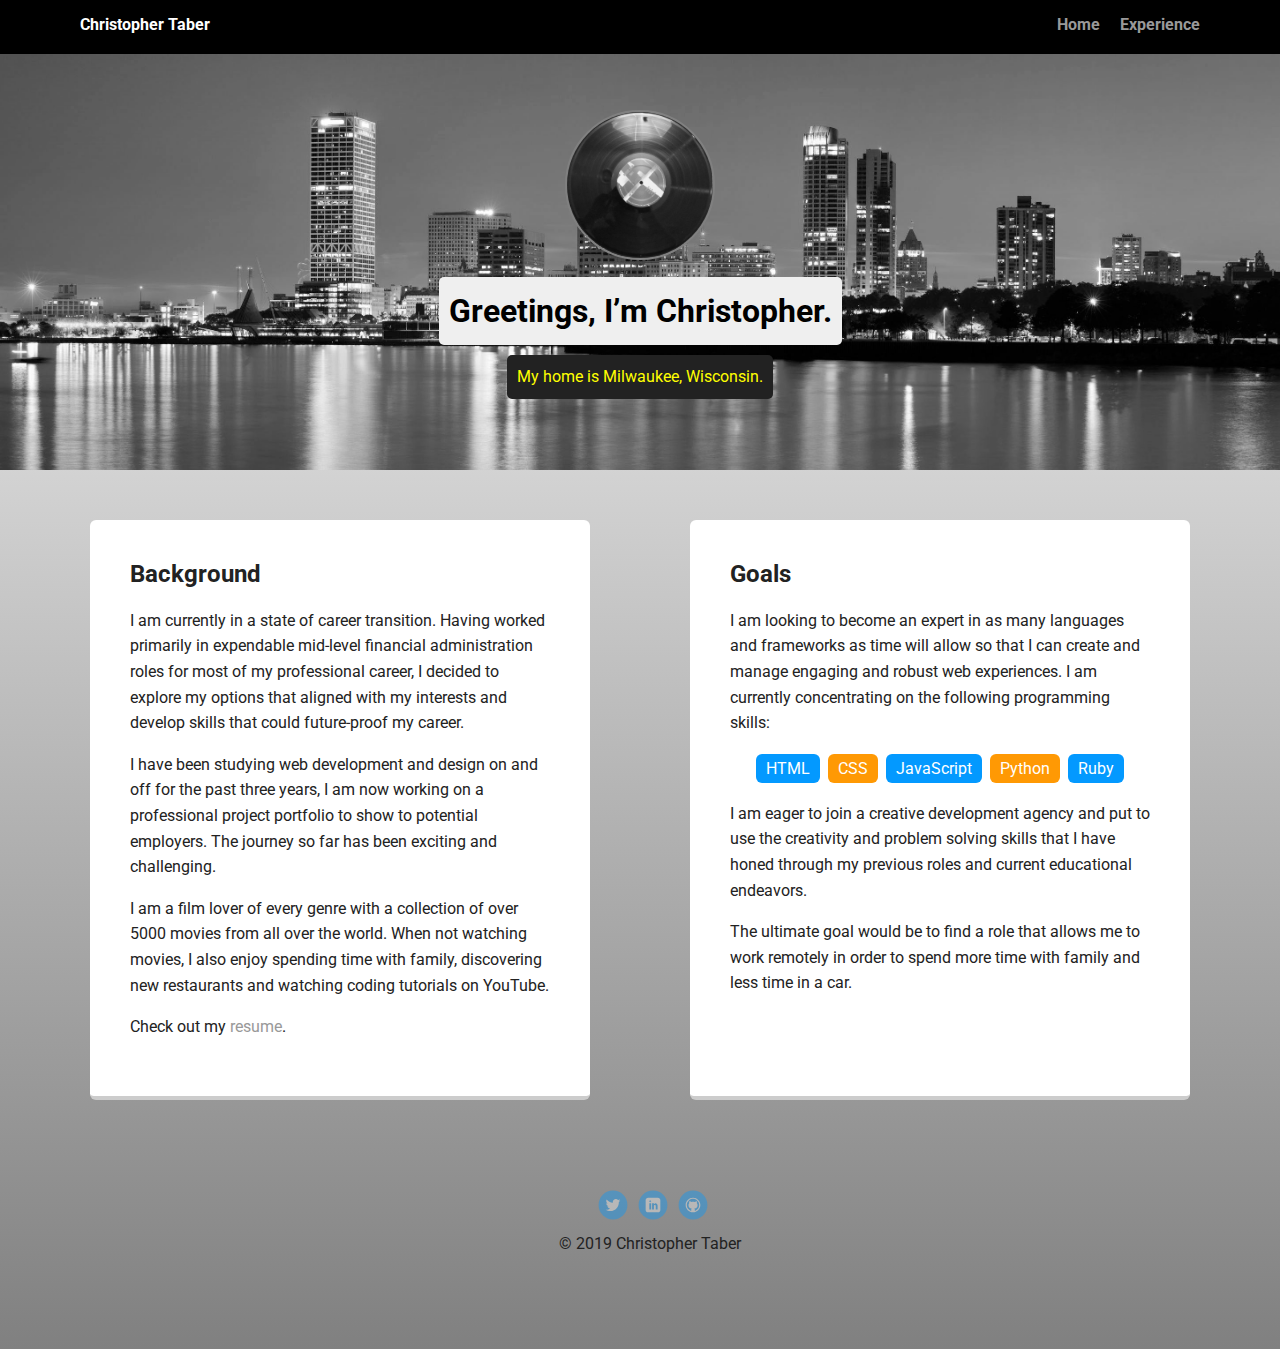
==== index.html @ 898d1195 "Initial commit" ====
<!doctype html>
<html lang="en">
<head>
  <meta charset="utf-8">
  <title>Christopher Taber's Profile</title>
  <meta name="viewport" content="width=device-width, initial-scale=1.0">
  <link rel="stylesheet" href="styles.css">
  <link href="https://fonts.googleapis.com/css?family=Muli%7CRoboto:400,300,500,700,900" rel="stylesheet"></head>
  <body>

    <div class="main-nav">
        <ul class="nav">
          <li class="name">Christopher Taber</li>
          <li><a href="index.html">Home</a></li>
          <li><a href="pages/experience.html">Experience</a></li>
        </ul>
    </div>

    <header>
      <img src="images/recordbw.jpg" alt="A Photograph of a Vinyl Record" class="profile-image">
      <h1 class="tag name">Greetings, I’m Christopher.</h1>
      <p class="tag location">My home is Milwaukee, Wisconsin.</p>
    </header>

    <main class="flex">
      <div class="card">
        <h2>Background</h2>
        <p>I am currently in a state of career transition.  Having worked primarily  in expendable mid-level financial administration roles for most of my professional career, I decided to explore my options that aligned with my interests and develop skills that could future-proof my career.</p> 
        <p>I have been studying web development and design on and off for the past three years, I am now working on a professional project portfolio to show to potential employers.  The journey so far has been exciting and challenging.  </p>
        <p>I am a film lover of every genre with a collection of over 5000 movies from all over the world. When not watching movies, I also enjoy spending time with family, discovering new restaurants and watching coding tutorials on YouTube. </p>

        <p>Check out my <a href="pages/experience.html" target="_blank">resume</a>.

      </div> 

      <div class="card">
        <!-- Changed Goals text, added Python, removed Rails from skills ul  -->
        <h2>Goals</h2>
        <p>I am looking to become an expert in as many languages and frameworks as time will allow so that I can create and manage engaging and robust web experiences.  I am currently concentrating on the following programming skills:</p>
        <ul class="skills">
          <li>HTML</li>
          <li>CSS</li>
          <li>JavaScript</li>
          <li>Python</li>
          <li>Ruby</li>
          
          
        </ul>
        <p>I am eager to join a creative development agency and put to use the creativity and problem solving skills that I have honed through my previous roles and current educational endeavors.</p> 
        <p>The ultimate goal would be to find a role that allows me to work remotely in order to spend more time with family and less time in a car.</p>
      </div> 

    </main>
    <footer>
      <ul>
        <li><a href="https://twitter.com/GoldWalken" class="social twitter" target="_blank">Twitter</a></li>
        <li><a href="https://www.linkedin.com/in/christophertaber/" class="social linkedin" target="_blank">LinkedIn</a></li>
        <li><a href="https://github.com/cbtaber" class="social github" target="_blank">Github</a></li>
      </ul>
      <p class="copyright">&copy; 2019 Christopher Taber</p>
    </footer>
  </body>
  </html>
---- styles.css ----
/* Global Layout Set-up */
* { 
  box-sizing: border-box;
}
  
body {
  margin: 0;
  padding: 0;
  text-align: center;
  font-family: 'Roboto', sans-serif;
  color: #222;
  background: linear-gradient(white, gray);
}
/* Link Styles */

a {
  text-decoration: none;
  color: #999;
}
a:hover {
  color: #6633ff;
}

/* Section Styles */

.main-nav {
  width: 100%;
  background: black;
  min-height: 30px;
  padding: 10px;
  position: fixed;
  text-align: center;

}
.nav {
  display: flex;
  justify-content: space-around;
  font-weight: 700;
  list-style-type: none;
  margin: 0 auto;
  padding: 0;
}

.nav .name {
    display: block;
    margin-right: auto;
    color: white;

}
.nav li {
  padding: 5px 10px 10px 10px;
}
.nav a {
  transition: all .5s;
}
.nav a:hover {
  color: white
}

/*Added new background image*/

header {
  text-align: center;
  background: url('images/mkebw.jpg') no-repeat top center ;
  background-size: cover;
  overflow: hidden;
  padding-top: 60px;
}
header {
  line-height: 1.5;
}

/*Adjusted border to 2px, changed color to gray, increased transition duration to 3s*/

header .profile-image {
  margin-top: 50px;
  width: 150px;
  height: 150px;
  border-radius: 50%;
  border: 2px solid gray;
  transition: all 3s;
}

/*Increased rotate to 2080deg to make the record image spin*/

header .profile-image:hover {
  transform: scale(1.2) rotate(2080deg);
}

.tag {
  background-color: #efefef;
  color: black;
  padding: 10px;
  border-radius: 5px;
  display: table;
  margin: 10px auto;


} 
.location {
  background-color: #222;
  color: yellow;
}
.card {
  margin: 30px;
  padding: 20px 40px 40px;
  max-width: 500px;
  text-align: left;
  background: #fff;
  border-bottom: 4px solid #ccc;
  border-radius: 6px;
  transition: all .5s;
}

/*Changed border color on hover to gray to match monochromatic scheme of web page*/

.card:hover {
  border-color: #222;
}

ul.skills {
  padding: 0;
  text-align: center;
}

.skills li {
  border-radius: 6px;
  display: inline-block;
  background: #ff9904;
  color: white;
  padding: 5px 10px;
  margin: 2px;
}

.skills li:nth-child(odd) {
  background: #0399ff;
}

/*Added a work-image class for former employer logos*/

.work-image {

  margin-top: 50px;
  width: 150px;
  height: 150px;
  border-radius: 10%;
  border: 1px solid black;
  transition: all .5s;

}

.work-image:hover {
  transform: scale(1.1);
}

.work {
  padding-left: 100px;
  text-align: left;
}

.job-title {
  text-transform: uppercase;
}

.headings {
  text-decoration: underline;
  font-weight: bold;
  text-transform: uppercase;

}

.education {
 padding-left: 100px;
  text-align: left;

}

.title-align {
margin-left: 20px;
margin-bottom: 75px;

}

footer {
  width: 100%;
  min-height: 30px;
  padding: 20px 0 40px 20px;
}

footer .copyright {
  top: -8px;
  font-size: .75em;
}

footer ul {
  list-style-type: none;
  margin: 0;
  padding: 0;
}

footer ul li {
  display: inline-block;
}

a.social {
  display: inline-block;
  text-indent: -9999px;
  margin-left: 5px;
  width: 30px;
  height: 30px;
  background-size: 30px 30px;
  opacity: .4;
  transition: all .5s;
}
a.twitter {
  background-image: url(images/twitter.svg);
}
a.linkedin {
  background-image: url(images/linkedin.svg);
}
a.github {
  background-image: url(images/github.svg);
}

/*added a transform property to social media icons*/

a.social:hover {
  opacity: 1;
  transform: scale(1.2);
}
.clearfix {
  clear: both;
}

/* Styles for larger screens */
@media screen and (min-width: 720px) {
  
  .flex {
      display: -ms-flexbox;      /* TWEENER - IE 10 */
      display: flex; 
      max-width: 1200px;
      -ms-flex-pack: distribute;
      justify-content: space-around;
      margin: 0 auto;
  }

  header {
    min-height: 470px;
  }

  .nav {
    max-width: 1200px;
    padding: 0 30px;
  }


  main {
    padding-top: 20px;
  }

  main p {
    line-height: 1.6em;
  }

  footer {
    font-size: 1.3em;
    max-width: 1200px;
    margin: 40px auto;
  }

}
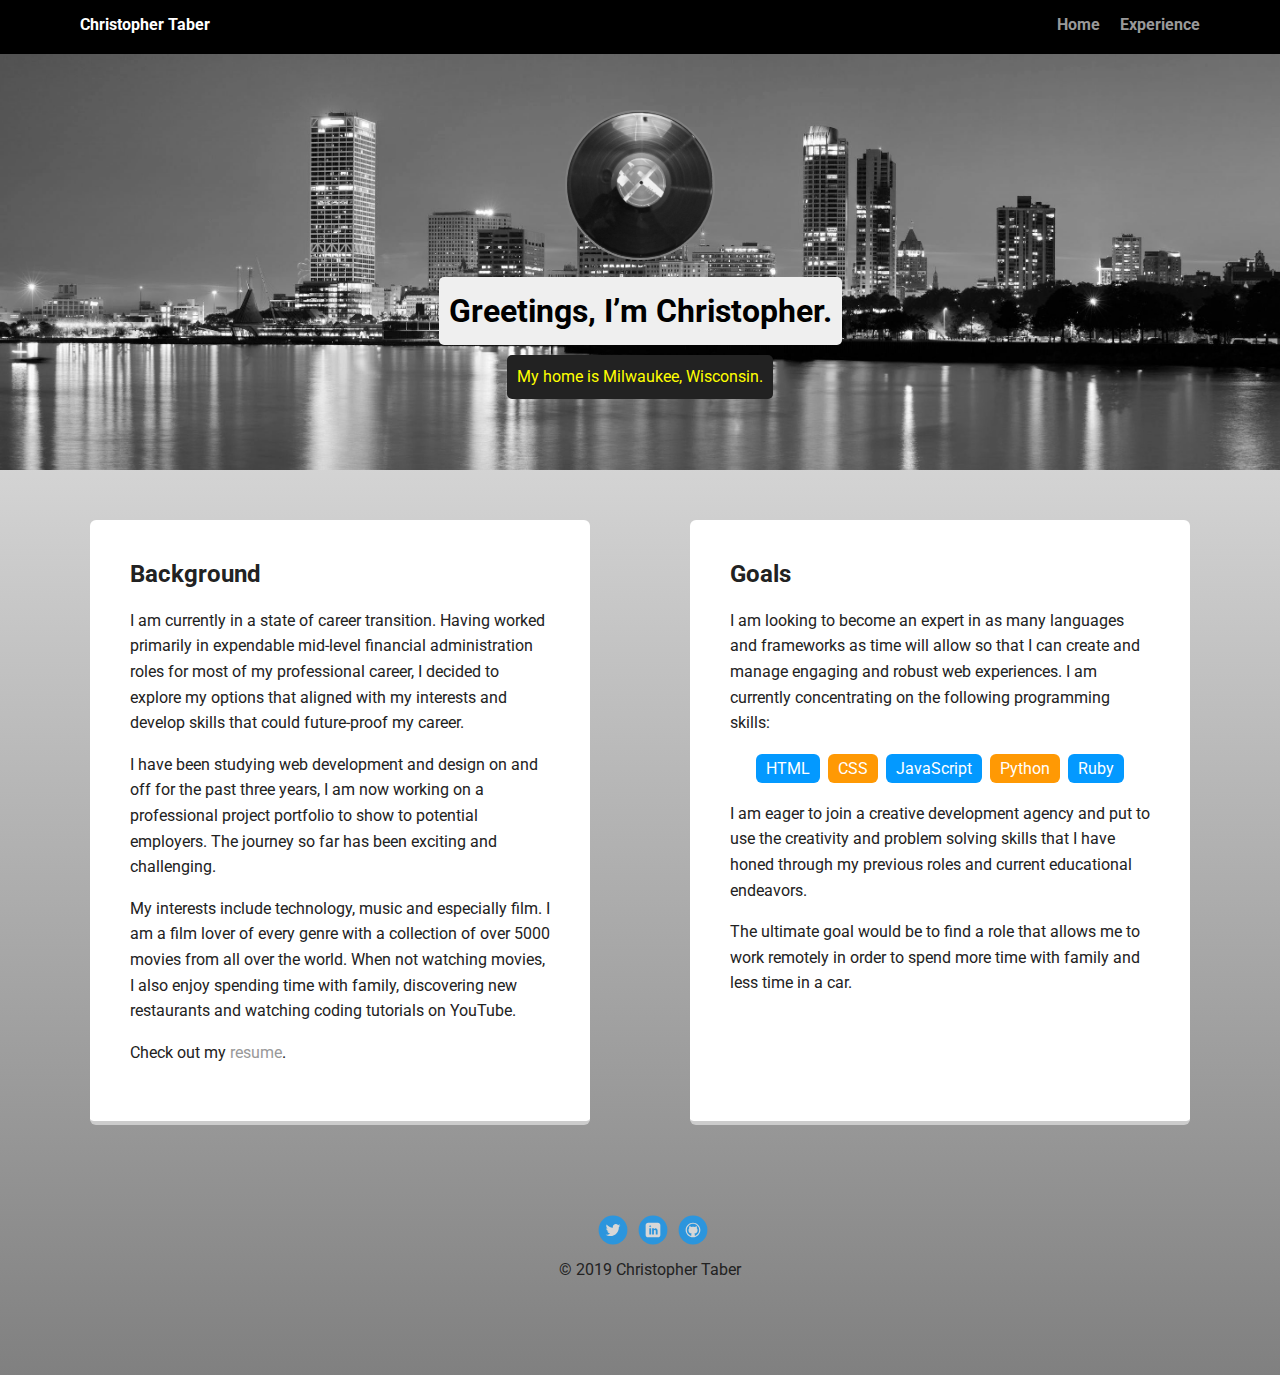
==== commit 5a10208a: "Updating html and css for validation" ====
--- a/index.html
+++ b/index.html
@@ -27,7 +27,7 @@
         <h2>Background</h2>
         <p>I am currently in a state of career transition.  Having worked primarily  in expendable mid-level financial administration roles for most of my professional career, I decided to explore my options that aligned with my interests and develop skills that could future-proof my career.</p> 
         <p>I have been studying web development and design on and off for the past three years, I am now working on a professional project portfolio to show to potential employers.  The journey so far has been exciting and challenging.  </p>
-        <p>I am a film lover of every genre with a collection of over 5000 movies from all over the world. When not watching movies, I also enjoy spending time with family, discovering new restaurants and watching coding tutorials on YouTube. </p>
+        <p>My interests include technology, music and especially film. I am a film lover of every genre with a collection of over 5000 movies from all over the world. When not watching movies, I also enjoy spending time with family, discovering new restaurants and watching coding tutorials on YouTube. </p>
 
         <p>Check out my <a href="pages/experience.html" target="_blank">resume</a>.
 
--- a/styles.css
+++ b/styles.css
@@ -209,8 +209,8 @@
   width: 30px;
   height: 30px;
   background-size: 30px 30px;
-  opacity: .4;
-  transition: all .5s;
+  opacity: 0.7;
+  transition: all 0.5s;
 }
 a.twitter {
   background-image: url(images/twitter.svg);
